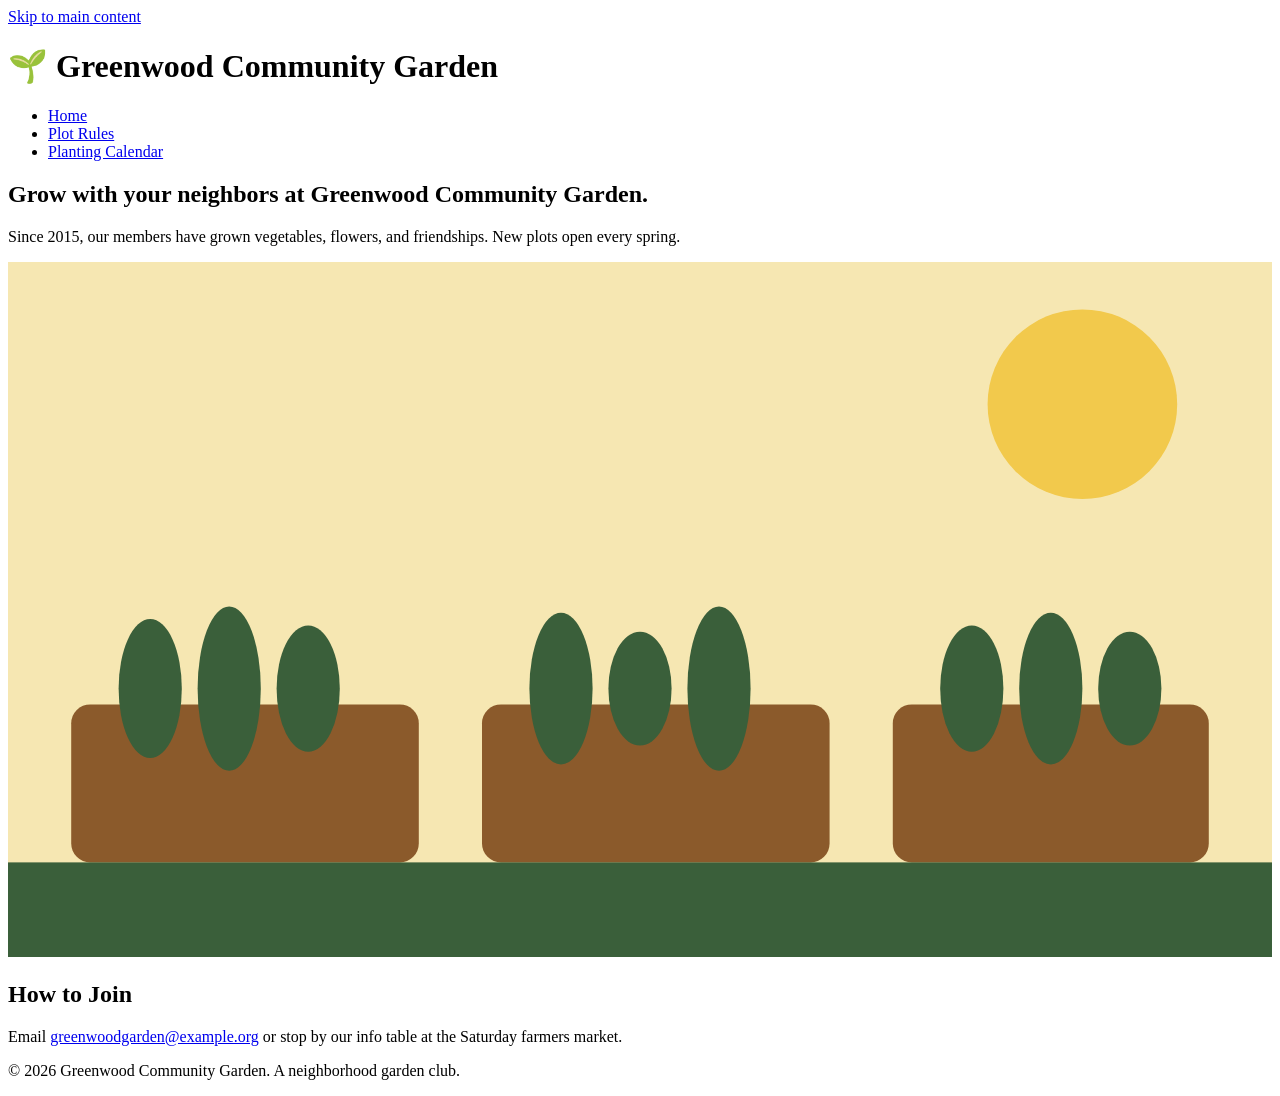
==== index.html @ 900cd8f7 "Agent: create index.html" ====
<!DOCTYPE html>
<html lang="en">
<head>
  <meta charset="UTF-8">
  <meta name="viewport" content="width=device-width, initial-scale=1.0">
  <title>Greenwood Community Garden — Home</title>
  <meta name="description" content="Grow with your neighbors at Greenwood Community Garden. Learn how to join our community garden club.">
  <link rel="stylesheet" href="styles.css">
</head>
<body>
  <a class="skip-link" href="#main-content">Skip to main content</a>

  <header class="site-header">
    <div class="header-inner">
      <h1 class="site-title">🌱 Greenwood Community Garden</h1>
      <nav class="main-nav" aria-label="Main navigation">
        <ul>
          <li><a href="index.html" aria-current="page">Home</a></li>
          <li><a href="rules.html">Plot Rules</a></li>
          <li><a href="calendar.html">Planting Calendar</a></li>
        </ul>
      </nav>
    </div>
  </header>

  <main id="main-content">
    <section class="hero">
      <h2>Grow with your neighbors at Greenwood Community Garden.</h2>
      <p class="lead">Since 2015, our members have grown vegetables, flowers, and friendships. New plots open every spring.</p>
    </section>

    <section class="garden-image-section" aria-label="Illustration of the community garden">
      <svg viewBox="0 0 400 220" role="img" aria-labelledby="gardenSvgTitle" class="garden-illustration">
        <title id="gardenSvgTitle">Illustration of raised garden beds with plants, under a sun, at Greenwood Community Garden</title>
        <rect x="0" y="0" width="400" height="220" fill="#F6E7B2"/>
        <circle cx="340" cy="45" r="30" fill="#F2C94C"/>
        <rect x="20" y="140" width="110" height="50" rx="6" fill="#8B5A2B"/>
        <rect x="150" y="140" width="110" height="50" rx="6" fill="#8B5A2B"/>
        <rect x="280" y="140" width="100" height="50" rx="6" fill="#8B5A2B"/>
        <g fill="#3A5F3A">
          <ellipse cx="45" cy="135" rx="10" ry="22"/>
          <ellipse cx="70" cy="135" rx="10" ry="26"/>
          <ellipse cx="95" cy="135" rx="10" ry="20"/>
          <ellipse cx="175" cy="135" rx="10" ry="24"/>
          <ellipse cx="200" cy="135" rx="10" ry="18"/>
          <ellipse cx="225" cy="135" rx="10" ry="26"/>
          <ellipse cx="305" cy="135" rx="10" ry="20"/>
          <ellipse cx="330" cy="135" rx="10" ry="24"/>
          <ellipse cx="355" cy="135" rx="10" ry="18"/>
        </g>
        <rect x="0" y="190" width="400" height="30" fill="#3A5F3A"/>
      </svg>
    </section>

    <section class="join-section">
      <h2>How to Join</h2>
      <p>Email <a href="mailto:greenwoodgarden@example.org">greenwoodgarden@example.org</a> or stop by our info table at the Saturday farmers market.</p>
    </section>
  </main>

  <footer class="site-footer">
    <p>&copy; 2026 Greenwood Community Garden. A neighborhood garden club.</p>
  </footer>
</body>
</html>
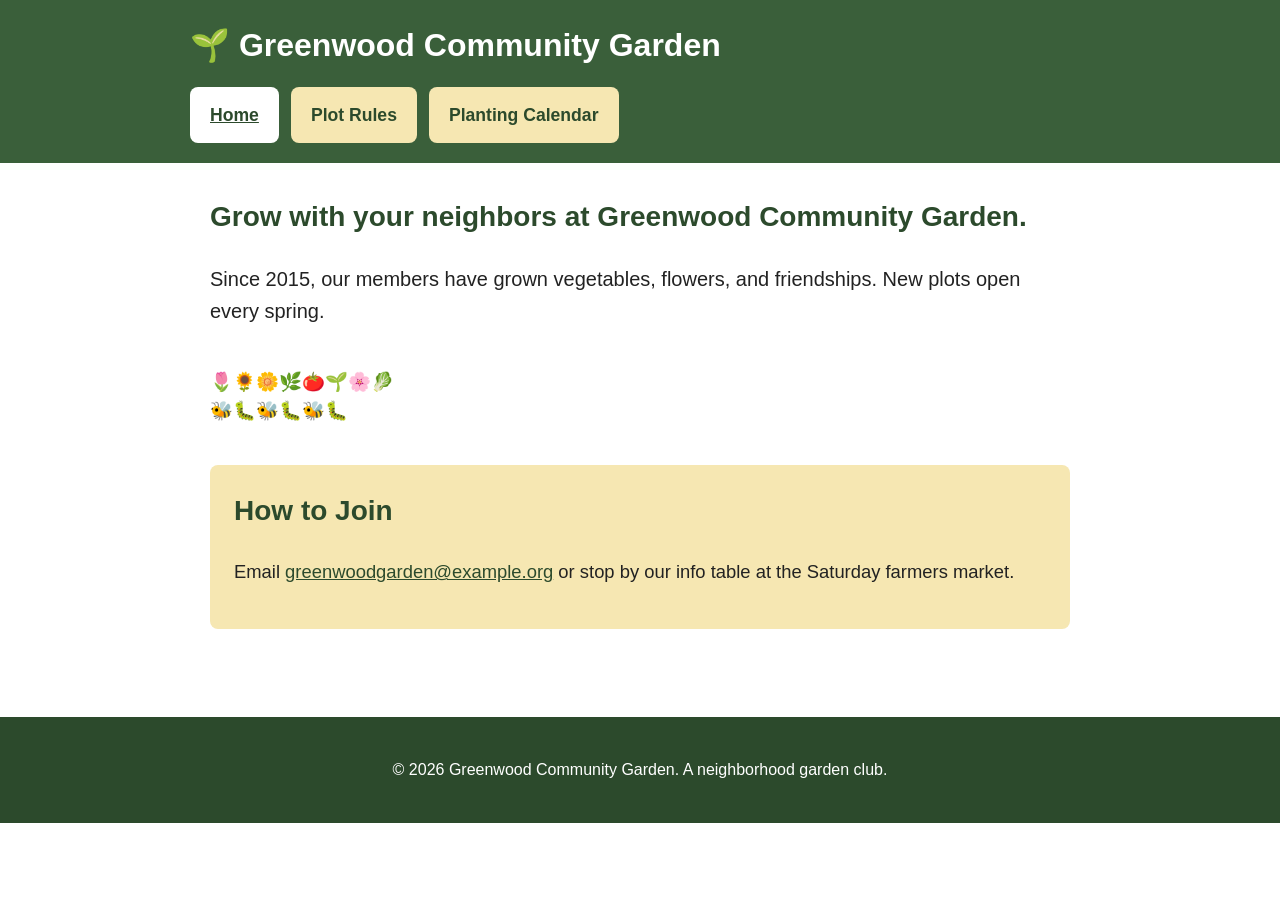
==== commit a73fa8c2: "Agent: update index.html" ====
--- a/index.html
+++ b/index.html
@@ -29,27 +29,48 @@
       <p class="lead">Since 2015, our members have grown vegetables, flowers, and friendships. New plots open every spring.</p>
     </section>
 
-    <section class="garden-image-section" aria-label="Illustration of the community garden">
-      <svg viewBox="0 0 400 220" role="img" aria-labelledby="gardenSvgTitle" class="garden-illustration">
-        <title id="gardenSvgTitle">Illustration of raised garden beds with plants, under a sun, at Greenwood Community Garden</title>
-        <rect x="0" y="0" width="400" height="220" fill="#F6E7B2"/>
-        <circle cx="340" cy="45" r="30" fill="#F2C94C"/>
-        <rect x="20" y="140" width="110" height="50" rx="6" fill="#8B5A2B"/>
-        <rect x="150" y="140" width="110" height="50" rx="6" fill="#8B5A2B"/>
-        <rect x="280" y="140" width="100" height="50" rx="6" fill="#8B5A2B"/>
-        <g fill="#3A5F3A">
-          <ellipse cx="45" cy="135" rx="10" ry="22"/>
-          <ellipse cx="70" cy="135" rx="10" ry="26"/>
-          <ellipse cx="95" cy="135" rx="10" ry="20"/>
-          <ellipse cx="175" cy="135" rx="10" ry="24"/>
-          <ellipse cx="200" cy="135" rx="10" ry="18"/>
-          <ellipse cx="225" cy="135" rx="10" ry="26"/>
-          <ellipse cx="305" cy="135" rx="10" ry="20"/>
-          <ellipse cx="330" cy="135" rx="10" ry="24"/>
-          <ellipse cx="355" cy="135" rx="10" ry="18"/>
-        </g>
-        <rect x="0" y="190" width="400" height="30" fill="#3A5F3A"/>
-      </svg>
+    <section class="garden-scene-section">
+      <h2 class="visually-hidden">A Peek at Our Garden</h2>
+
+      <!--
+        Decorative, animated garden scene. Built with plain emoji characters
+        and CSS animation for a lightweight, dependency-free effect.
+        Marked as a single image for assistive tech (role="img") so the
+        many decorative child elements are treated as one accessible unit,
+        and animation is disabled automatically for users who prefer
+        reduced motion (see styles.css).
+      -->
+      <div
+        id="livingGarden"
+        class="living-garden"
+        role="img"
+        aria-label="Illustration of raised garden beds full of flowers and plants, with bees, butterflies, and bugs drifting around them"
+      >
+        <noscript>
+          <div class="garden-image-section">
+            <svg viewBox="0 0 400 220" role="img" aria-labelledby="gardenSvgTitle" class="garden-illustration">
+              <title id="gardenSvgTitle">Illustration of raised garden beds with plants, under a sun, at Greenwood Community Garden</title>
+              <rect x="0" y="0" width="400" height="220" fill="#F6E7B2"/>
+              <circle cx="340" cy="45" r="30" fill="#F2C94C"/>
+              <rect x="20" y="140" width="110" height="50" rx="6" fill="#8B5A2B"/>
+              <rect x="150" y="140" width="110" height="50" rx="6" fill="#8B5A2B"/>
+              <rect x="280" y="140" width="100" height="50" rx="6" fill="#8B5A2B"/>
+              <g fill="#3A5F3A">
+                <ellipse cx="45" cy="135" rx="10" ry="22"/>
+                <ellipse cx="70" cy="135" rx="10" ry="26"/>
+                <ellipse cx="95" cy="135" rx="10" ry="20"/>
+                <ellipse cx="175" cy="135" rx="10" ry="24"/>
+                <ellipse cx="200" cy="135" rx="10" ry="18"/>
+                <ellipse cx="225" cy="135" rx="10" ry="26"/>
+                <ellipse cx="305" cy="135" rx="10" ry="20"/>
+                <ellipse cx="330" cy="135" rx="10" ry="24"/>
+                <ellipse cx="355" cy="135" rx="10" ry="18"/>
+              </g>
+              <rect x="0" y="190" width="400" height="30" fill="#3A5F3A"/>
+            </svg>
+          </div>
+        </noscript>
+      </div>
     </section>
 
     <section class="join-section">
@@ -61,5 +82,7 @@
   <footer class="site-footer">
     <p>&copy; 2026 Greenwood Community Garden. A neighborhood garden club.</p>
   </footer>
+
+  <script src="garden.js" defer></script>
 </body>
 </html>
--- a/styles.css
+++ b/styles.css
@@ -0,0 +1,227 @@
+/* Greenwood Community Garden — shared styles
+   Accessibility priority: high contrast, large readable text, generous spacing. */
+
+:root {
+  --color-green: #3A5F3A;
+  --color-green-dark: #2c4a2c;
+  --color-yellow: #F6E7B2;
+  --color-white: #FFFFFF;
+  --color-text: #222222;
+  --font-base: "Segoe UI", Verdana, Arial, Helvetica, sans-serif;
+}
+
+* {
+  box-sizing: border-box;
+}
+
+html {
+  font-size: 100%;
+}
+
+body {
+  margin: 0;
+  font-family: var(--font-base);
+  font-size: 1.15rem;
+  line-height: 1.6;
+  color: var(--color-text);
+  background-color: var(--color-white);
+}
+
+/* Skip link for keyboard/screen reader users */
+.skip-link {
+  position: absolute;
+  left: -999px;
+  top: 0;
+  background: var(--color-yellow);
+  color: var(--color-green-dark);
+  padding: 0.75rem 1rem;
+  font-weight: bold;
+  z-index: 100;
+}
+
+.skip-link:focus {
+  left: 0;
+}
+
+/* Header */
+.site-header {
+  background-color: var(--color-green);
+  color: var(--color-white);
+  padding: 1.25rem 1rem;
+}
+
+.header-inner {
+  max-width: 900px;
+  margin: 0 auto;
+}
+
+.site-title {
+  margin: 0 0 1rem 0;
+  font-size: 2rem;
+  color: var(--color-white);
+}
+
+.main-nav ul {
+  list-style: none;
+  display: flex;
+  flex-wrap: wrap;
+  gap: 0.75rem;
+  margin: 0;
+  padding: 0;
+}
+
+.main-nav a {
+  display: inline-block;
+  padding: 0.85rem 1.25rem;
+  background-color: var(--color-yellow);
+  color: var(--color-green-dark);
+  text-decoration: none;
+  font-weight: bold;
+  font-size: 1.1rem;
+  border-radius: 8px;
+  min-height: 44px;
+  min-width: 44px;
+}
+
+.main-nav a:hover,
+.main-nav a:focus {
+  background-color: var(--color-white);
+  outline: 3px solid var(--color-green-dark);
+}
+
+.main-nav a[aria-current="page"] {
+  background-color: var(--color-white);
+  text-decoration: underline;
+}
+
+/* Main content */
+main {
+  max-width: 900px;
+  margin: 0 auto;
+  padding: 2rem 1.25rem 3rem;
+}
+
+section {
+  margin-bottom: 2.5rem;
+}
+
+h2 {
+  color: var(--color-green-dark);
+  font-size: 1.75rem;
+  margin-top: 0;
+}
+
+.lead {
+  font-size: 1.25rem;
+}
+
+a {
+  color: var(--color-green-dark);
+}
+
+a:hover,
+a:focus {
+  text-decoration: underline;
+}
+
+/* Home hero */
+.hero {
+  text-align: left;
+}
+
+.garden-image-section {
+  margin-bottom: 2.5rem;
+}
+
+.garden-illustration {
+  width: 100%;
+  max-width: 600px;
+  height: auto;
+  display: block;
+  border: 4px solid var(--color-green);
+  border-radius: 8px;
+}
+
+/* Join section highlight box */
+.join-section {
+  background-color: var(--color-yellow);
+  padding: 1.5rem;
+  border-radius: 8px;
+}
+
+.join-section h2 {
+  margin-top: 0;
+}
+
+/* Rules list */
+.rules-list {
+  list-style: none;
+  padding: 0;
+  margin: 0;
+}
+
+.rules-list li {
+  background-color: var(--color-white);
+  border-left: 6px solid var(--color-green);
+  padding: 1rem 1.25rem;
+  margin-bottom: 1rem;
+  font-size: 1.15rem;
+}
+
+/* Calendar table */
+.calendar-table {
+  width: 100%;
+  border-collapse: collapse;
+  font-size: 1.1rem;
+}
+
+.calendar-table th,
+.calendar-table td {
+  border: 2px solid var(--color-green);
+  padding: 0.9rem 1rem;
+  text-align: left;
+}
+
+.calendar-table thead th {
+  background-color: var(--color-green);
+  color: var(--color-white);
+}
+
+.calendar-table tbody th {
+  background-color: var(--color-yellow);
+  color: var(--color-green-dark);
+}
+
+.visually-hidden {
+  position: absolute;
+  width: 1px;
+  height: 1px;
+  overflow: hidden;
+  clip: rect(0 0 0 0);
+  white-space: nowrap;
+}
+
+/* Footer */
+.site-footer {
+  background-color: var(--color-green-dark);
+  color: var(--color-white);
+  text-align: center;
+  padding: 1.5rem 1rem;
+  font-size: 1rem;
+}
+
+/* Focus visibility everywhere */
+a:focus,
+button:focus {
+  outline: 3px solid var(--color-green-dark);
+  outline-offset: 2px;
+}
+
+@media (max-width: 480px) {
+  .site-title {
+    font-size: 1.5rem;
+  }
+  h2 {
+    font-size: 1.4rem;
+  }
+}
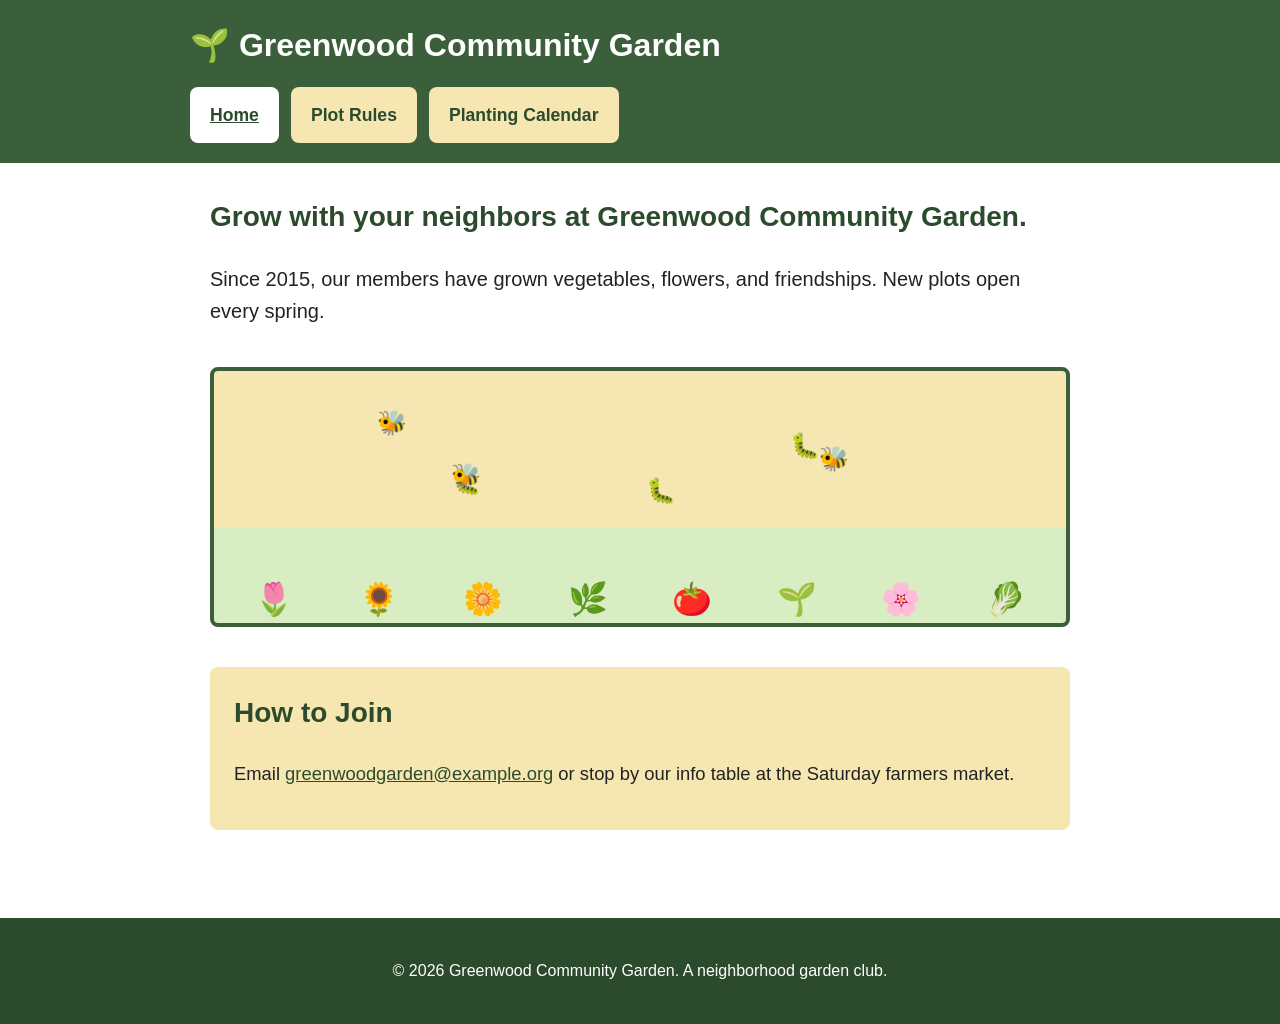
==== commit f63cc4c5: "Agent: update index.html" ====
--- a/index.html
+++ b/index.html
@@ -12,12 +12,12 @@
 
   <header class="site-header">
     <div class="header-inner">
-      <h1 class="site-title">🌱 Greenwood Community Garden</h1>
+      <h1 class="site-title"><span aria-hidden="true">🌱</span> Greenwood Community Garden</h1>
       <nav class="main-nav" aria-label="Main navigation">
-        <ul>
-          <li><a href="index.html" aria-current="page">Home</a></li>
-          <li><a href="rules.html">Plot Rules</a></li>
-          <li><a href="calendar.html">Planting Calendar</a></li>
+        <ul role="list">
+          <li role="listitem"><a href="index.html" aria-current="page">Home</a></li>
+          <li role="listitem"><a href="rules.html">Plot Rules</a></li>
+          <li role="listitem"><a href="calendar.html">Planting Calendar</a></li>
         </ul>
       </nav>
     </div>
--- a/styles.css
+++ b/styles.css
@@ -129,13 +129,115 @@
   text-align: left;
 }
 
+/* Living garden novelty scene (replaces the old static SVG image) */
+.garden-scene-section {
+  margin-bottom: 2.5rem;
+}
+
+.living-garden {
+  position: relative;
+  width: 100%;
+  height: 260px;
+  background: linear-gradient(
+    to bottom,
+    #F6E7B2 0%,
+    #F6E7B2 62%,
+    #d9edc2 62%,
+    #d9edc2 100%
+  );
+  border: 4px solid var(--color-green);
+  border-radius: 8px;
+  overflow: hidden;
+}
+
+.garden-plants {
+  position: absolute;
+  bottom: 8px;
+  left: 0;
+  width: 100%;
+  display: flex;
+  justify-content: space-around;
+  align-items: flex-end;
+  padding: 0 0.5rem;
+  font-size: 2rem;
+  line-height: 1;
+}
+
+.garden-plant {
+  display: inline-block;
+}
+
+.garden-critter {
+  position: absolute;
+  font-size: 1.5rem;
+  line-height: 1;
+  will-change: transform;
+  animation-timing-function: ease-in-out;
+  animation-iteration-count: infinite;
+}
+
+.fly-anim {
+  animation-name: garden-fly;
+}
+
+.crawl-anim {
+  animation-name: garden-crawl;
+}
+
+@keyframes garden-fly {
+  0% {
+    transform: translate(0, 0) rotate(0deg);
+  }
+  20% {
+    transform: translate(45px, -30px) rotate(8deg);
+  }
+  40% {
+    transform: translate(90px, 10px) rotate(-8deg);
+  }
+  60% {
+    transform: translate(45px, 45px) rotate(6deg);
+  }
+  80% {
+    transform: translate(-20px, 15px) rotate(-4deg);
+  }
+  100% {
+    transform: translate(0, 0) rotate(0deg);
+  }
+}
+
+@keyframes garden-crawl {
+  0% {
+    transform: translate(0, 0);
+  }
+  25% {
+    transform: translate(25px, -6px);
+  }
+  50% {
+    transform: translate(50px, 4px);
+  }
+  75% {
+    transform: translate(25px, 10px);
+  }
+  100% {
+    transform: translate(0, 0);
+  }
+}
+
+/* Respect users who prefer reduced motion: keep the emoji visible but
+   stop them from moving, per WCAG guidance on motion animation. */
+@media (prefers-reduced-motion: reduce) {
+  .garden-critter {
+    animation: none !important;
+  }
+}
+
+/* Fallback SVG image (shown only when JavaScript is unavailable) */
 .garden-image-section {
-  margin-bottom: 2.5rem;
+  margin: 0;
 }
 
 .garden-illustration {
   width: 100%;
-  max-width: 600px;
   height: auto;
   display: block;
   border: 4px solid var(--color-green);
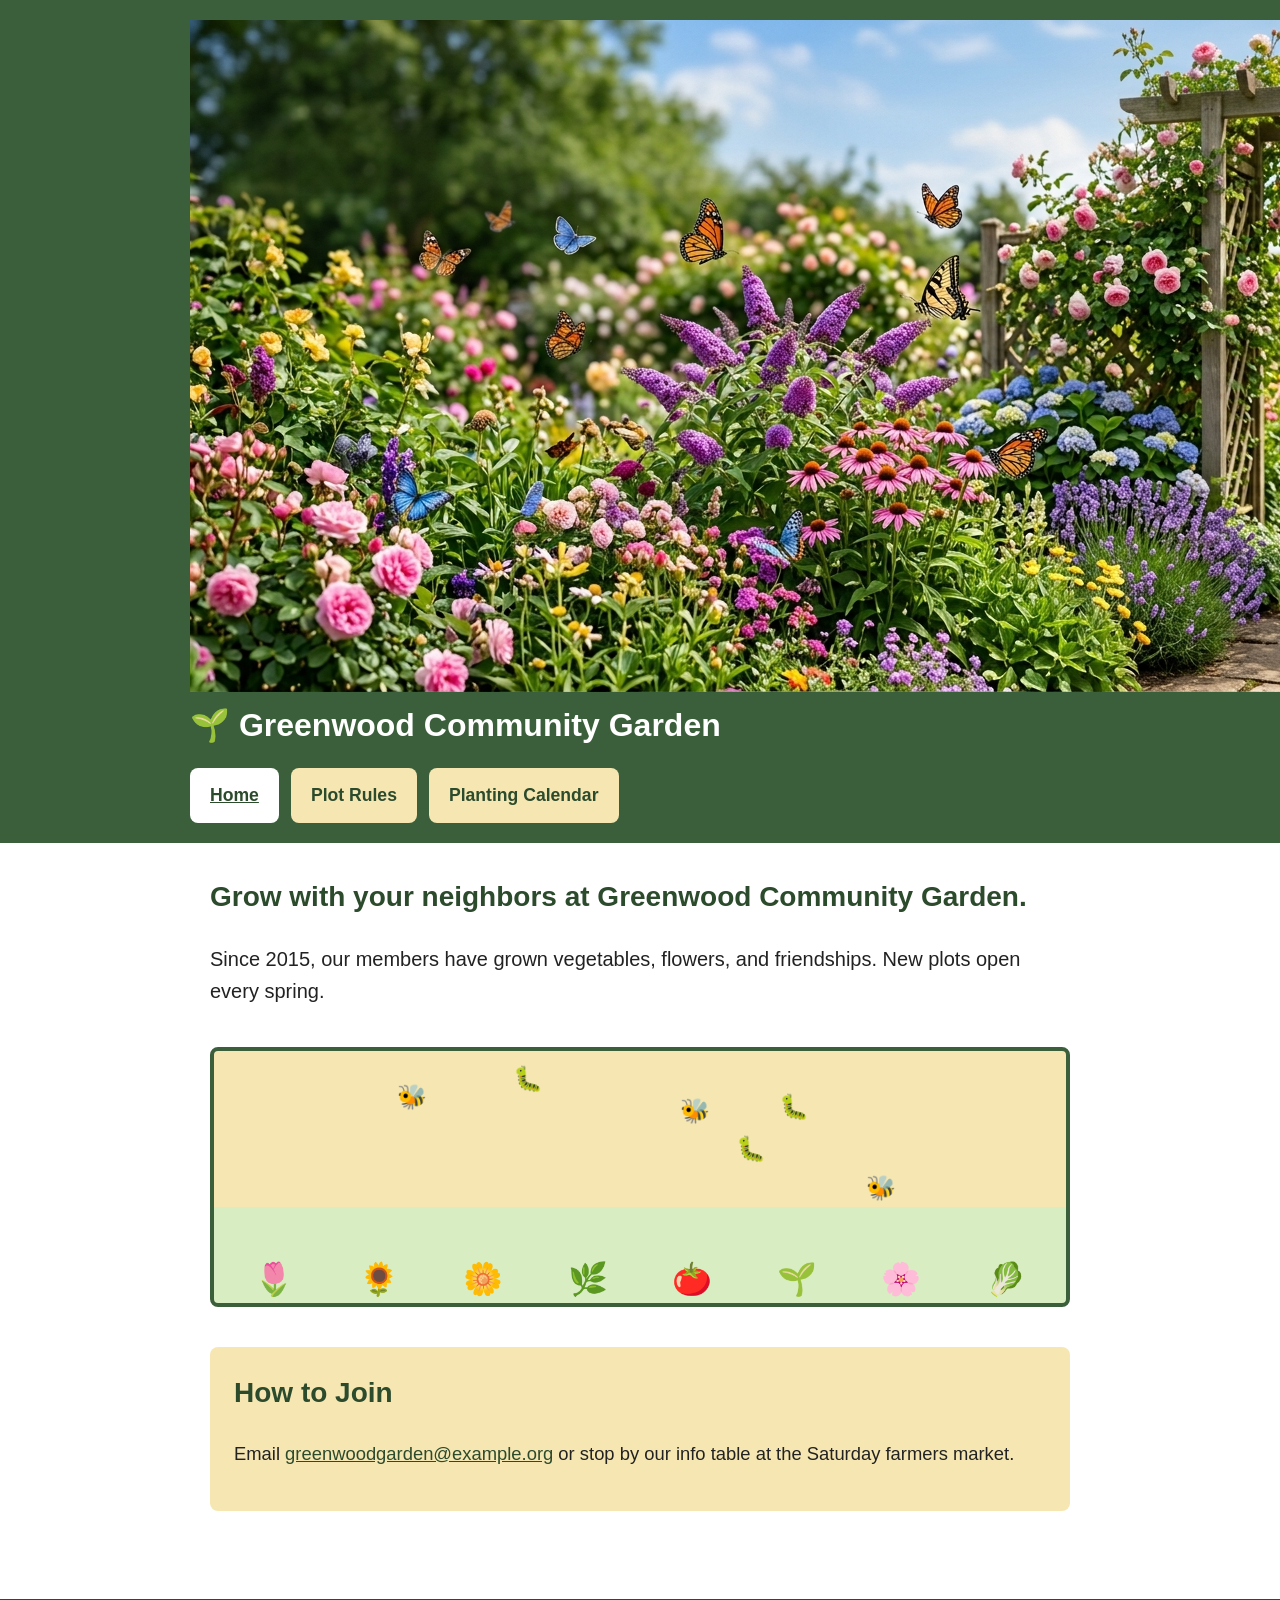
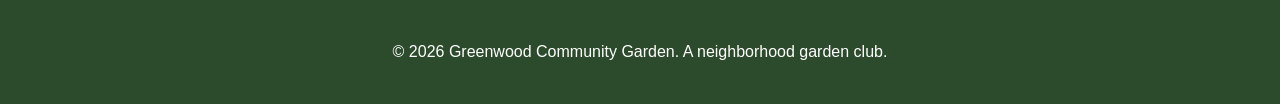
==== commit 6c0247aa: "Agent: update index.html" ====
--- a/index.html
+++ b/index.html
@@ -12,6 +12,7 @@
 
   <header class="site-header">
     <div class="header-inner">
+      <img src="images/header01.png" alt="Illustration banner for Greenwood Community Garden showing garden plots and plants" class="header-image">
       <h1 class="site-title"><span aria-hidden="true">🌱</span> Greenwood Community Garden</h1>
       <nav class="main-nav" aria-label="Main navigation">
         <ul role="list">
--- a/styles.css
+++ b/styles.css
@@ -295,11 +295,15 @@
 }
 
 .visually-hidden {
-  position: absolute;
+  position: absolute !important;
   width: 1px;
   height: 1px;
+  margin: -1px;
+  padding: 0;
+  border: 0;
   overflow: hidden;
   clip: rect(0 0 0 0);
+  clip-path: inset(50%);
   white-space: nowrap;
 }
 
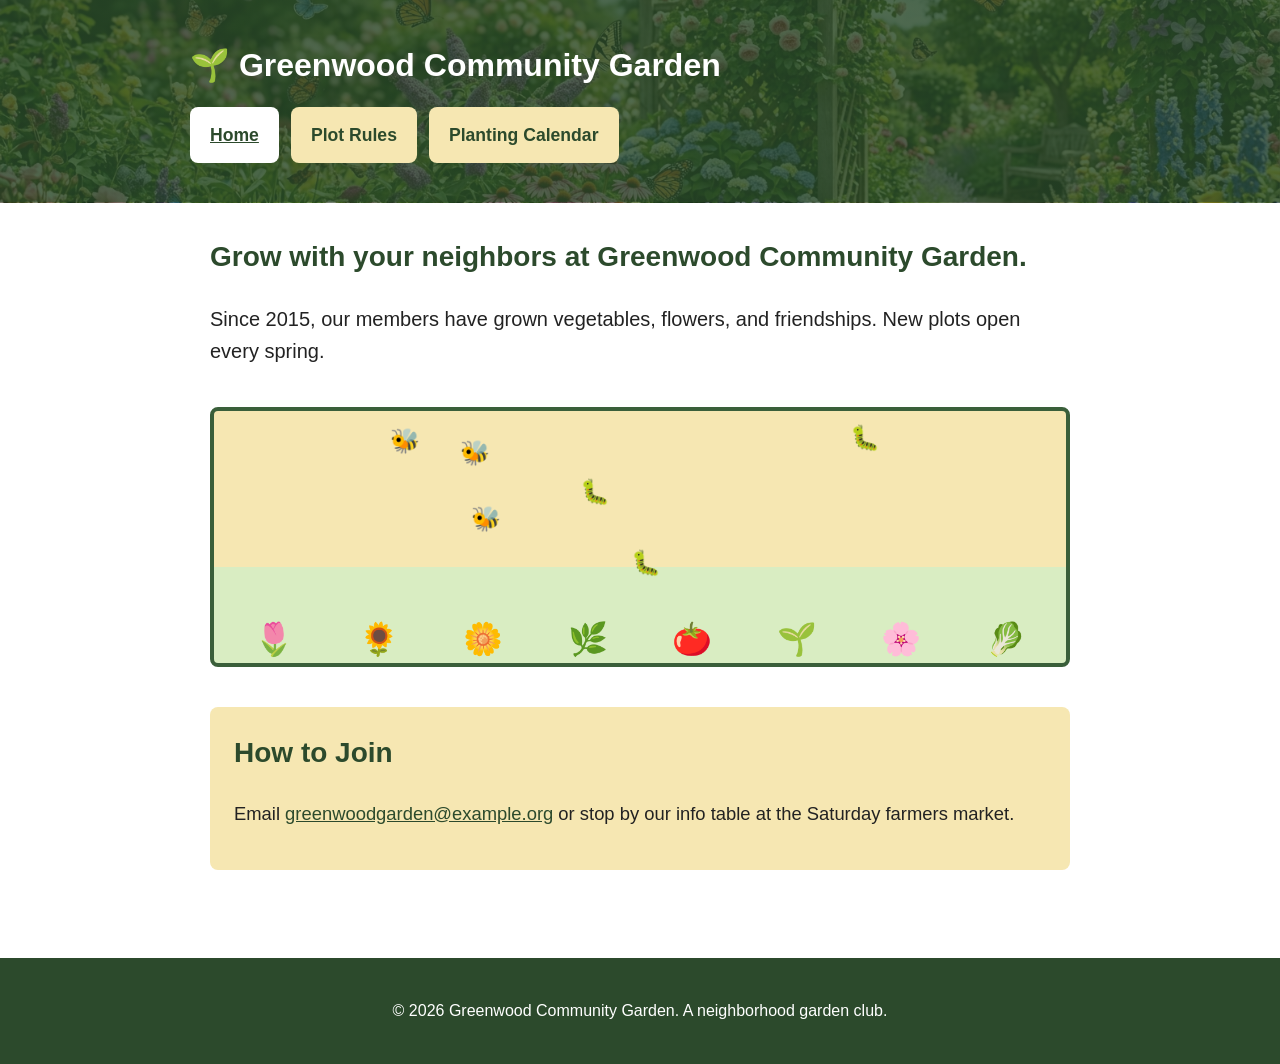
==== commit 1aef90ca: "Agent: update index.html" ====
--- a/index.html
+++ b/index.html
@@ -12,7 +12,6 @@
 
   <header class="site-header">
     <div class="header-inner">
-      <img src="images/header01.png" alt="Illustration banner for Greenwood Community Garden showing garden plots and plants" class="header-image">
       <h1 class="site-title"><span aria-hidden="true">🌱</span> Greenwood Community Garden</h1>
       <nav class="main-nav" aria-label="Main navigation">
         <ul role="list">
--- a/styles.css
+++ b/styles.css
@@ -45,9 +45,12 @@
 
 /* Header */
 .site-header {
-  background-color: var(--color-green);
+  background-image: linear-gradient(rgba(42, 74, 42, 0.82), rgba(42, 74, 42, 0.82)), url("images/header01.png");
+  background-size: cover;
+  background-position: center;
+  background-repeat: no-repeat;
   color: var(--color-white);
-  padding: 1.25rem 1rem;
+  padding: 2.5rem 1rem;
 }
 
 .header-inner {
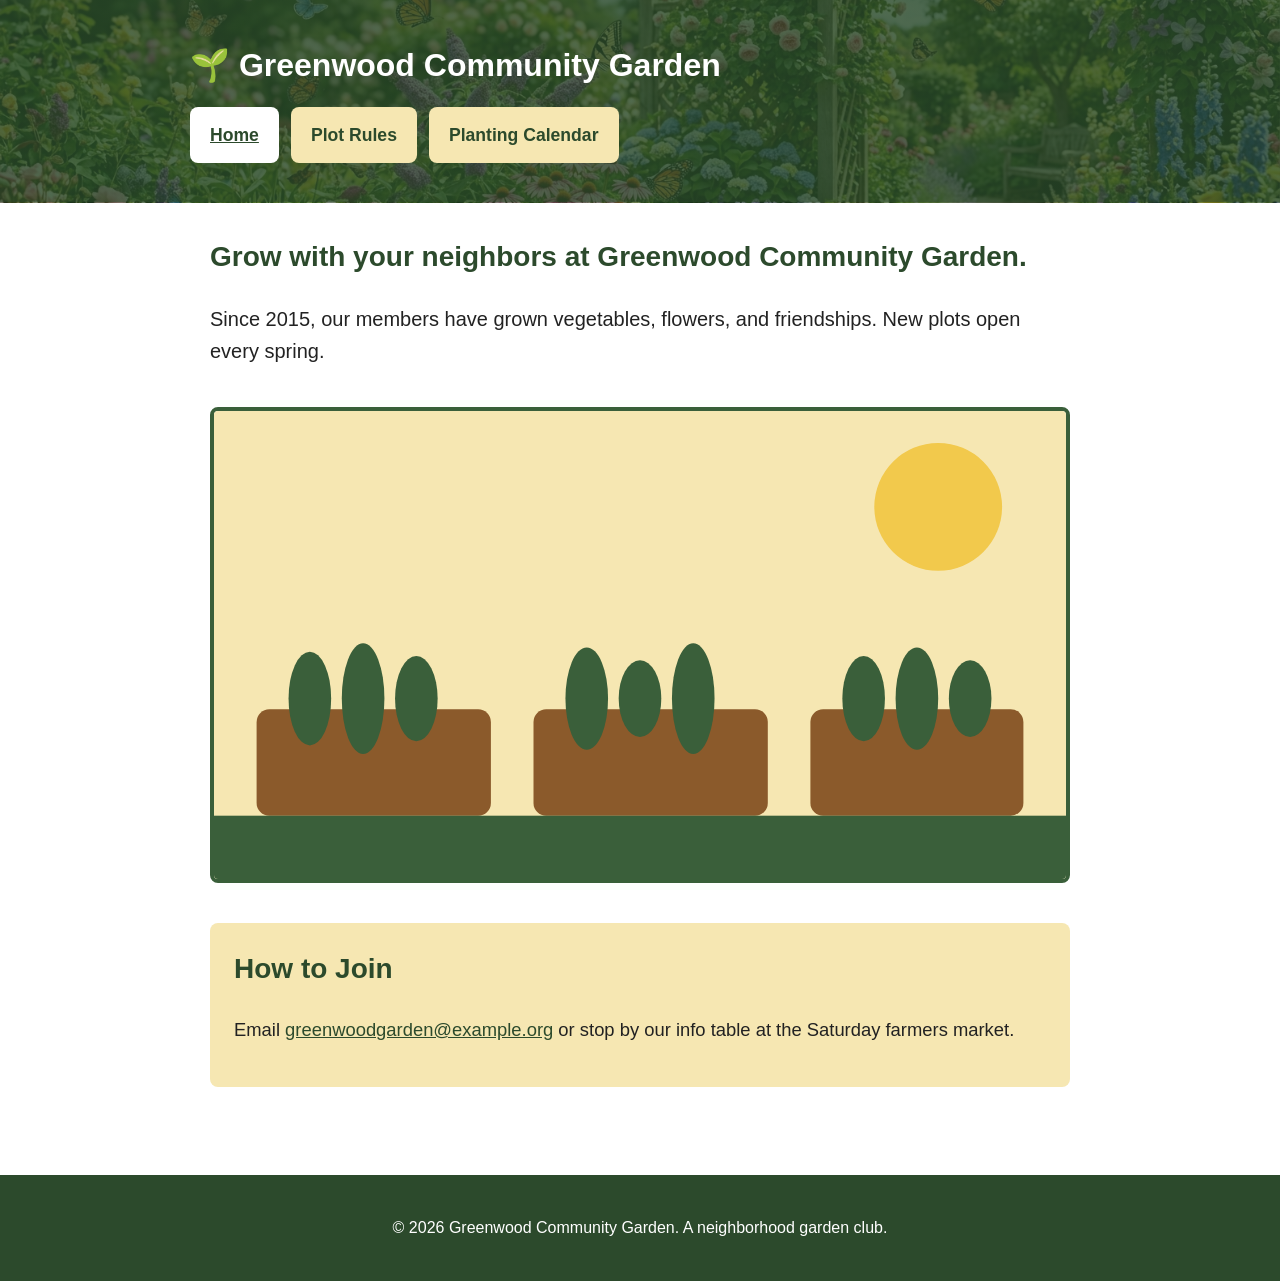
==== commit 7da0f5b7: "Agent: update index.html" ====
--- a/index.html
+++ b/index.html
@@ -32,44 +32,27 @@
     <section class="garden-scene-section">
       <h2 class="visually-hidden">A Peek at Our Garden</h2>
 
-      <!--
-        Decorative, animated garden scene. Built with plain emoji characters
-        and CSS animation for a lightweight, dependency-free effect.
-        Marked as a single image for assistive tech (role="img") so the
-        many decorative child elements are treated as one accessible unit,
-        and animation is disabled automatically for users who prefer
-        reduced motion (see styles.css).
-      -->
-      <div
-        id="livingGarden"
-        class="living-garden"
-        role="img"
-        aria-label="Illustration of raised garden beds full of flowers and plants, with bees, butterflies, and bugs drifting around them"
-      >
-        <noscript>
-          <div class="garden-image-section">
-            <svg viewBox="0 0 400 220" role="img" aria-labelledby="gardenSvgTitle" class="garden-illustration">
-              <title id="gardenSvgTitle">Illustration of raised garden beds with plants, under a sun, at Greenwood Community Garden</title>
-              <rect x="0" y="0" width="400" height="220" fill="#F6E7B2"/>
-              <circle cx="340" cy="45" r="30" fill="#F2C94C"/>
-              <rect x="20" y="140" width="110" height="50" rx="6" fill="#8B5A2B"/>
-              <rect x="150" y="140" width="110" height="50" rx="6" fill="#8B5A2B"/>
-              <rect x="280" y="140" width="100" height="50" rx="6" fill="#8B5A2B"/>
-              <g fill="#3A5F3A">
-                <ellipse cx="45" cy="135" rx="10" ry="22"/>
-                <ellipse cx="70" cy="135" rx="10" ry="26"/>
-                <ellipse cx="95" cy="135" rx="10" ry="20"/>
-                <ellipse cx="175" cy="135" rx="10" ry="24"/>
-                <ellipse cx="200" cy="135" rx="10" ry="18"/>
-                <ellipse cx="225" cy="135" rx="10" ry="26"/>
-                <ellipse cx="305" cy="135" rx="10" ry="20"/>
-                <ellipse cx="330" cy="135" rx="10" ry="24"/>
-                <ellipse cx="355" cy="135" rx="10" ry="18"/>
-              </g>
-              <rect x="0" y="190" width="400" height="30" fill="#3A5F3A"/>
-            </svg>
-          </div>
-        </noscript>
+      <div class="garden-image-section">
+        <svg viewBox="0 0 400 220" role="img" aria-labelledby="gardenSvgTitle" class="garden-illustration">
+          <title id="gardenSvgTitle">Illustration of raised garden beds with plants, under a sun, at Greenwood Community Garden</title>
+          <rect x="0" y="0" width="400" height="220" fill="#F6E7B2"/>
+          <circle cx="340" cy="45" r="30" fill="#F2C94C"/>
+          <rect x="20" y="140" width="110" height="50" rx="6" fill="#8B5A2B"/>
+          <rect x="150" y="140" width="110" height="50" rx="6" fill="#8B5A2B"/>
+          <rect x="280" y="140" width="100" height="50" rx="6" fill="#8B5A2B"/>
+          <g fill="#3A5F3A">
+            <ellipse cx="45" cy="135" rx="10" ry="22"/>
+            <ellipse cx="70" cy="135" rx="10" ry="26"/>
+            <ellipse cx="95" cy="135" rx="10" ry="20"/>
+            <ellipse cx="175" cy="135" rx="10" ry="24"/>
+            <ellipse cx="200" cy="135" rx="10" ry="18"/>
+            <ellipse cx="225" cy="135" rx="10" ry="26"/>
+            <ellipse cx="305" cy="135" rx="10" ry="20"/>
+            <ellipse cx="330" cy="135" rx="10" ry="24"/>
+            <ellipse cx="355" cy="135" rx="10" ry="18"/>
+          </g>
+          <rect x="0" y="190" width="400" height="30" fill="#3A5F3A"/>
+        </svg>
       </div>
     </section>
 
@@ -82,7 +65,5 @@
   <footer class="site-footer">
     <p>&copy; 2026 Greenwood Community Garden. A neighborhood garden club.</p>
   </footer>
-
-  <script src="garden.js" defer></script>
 </body>
 </html>
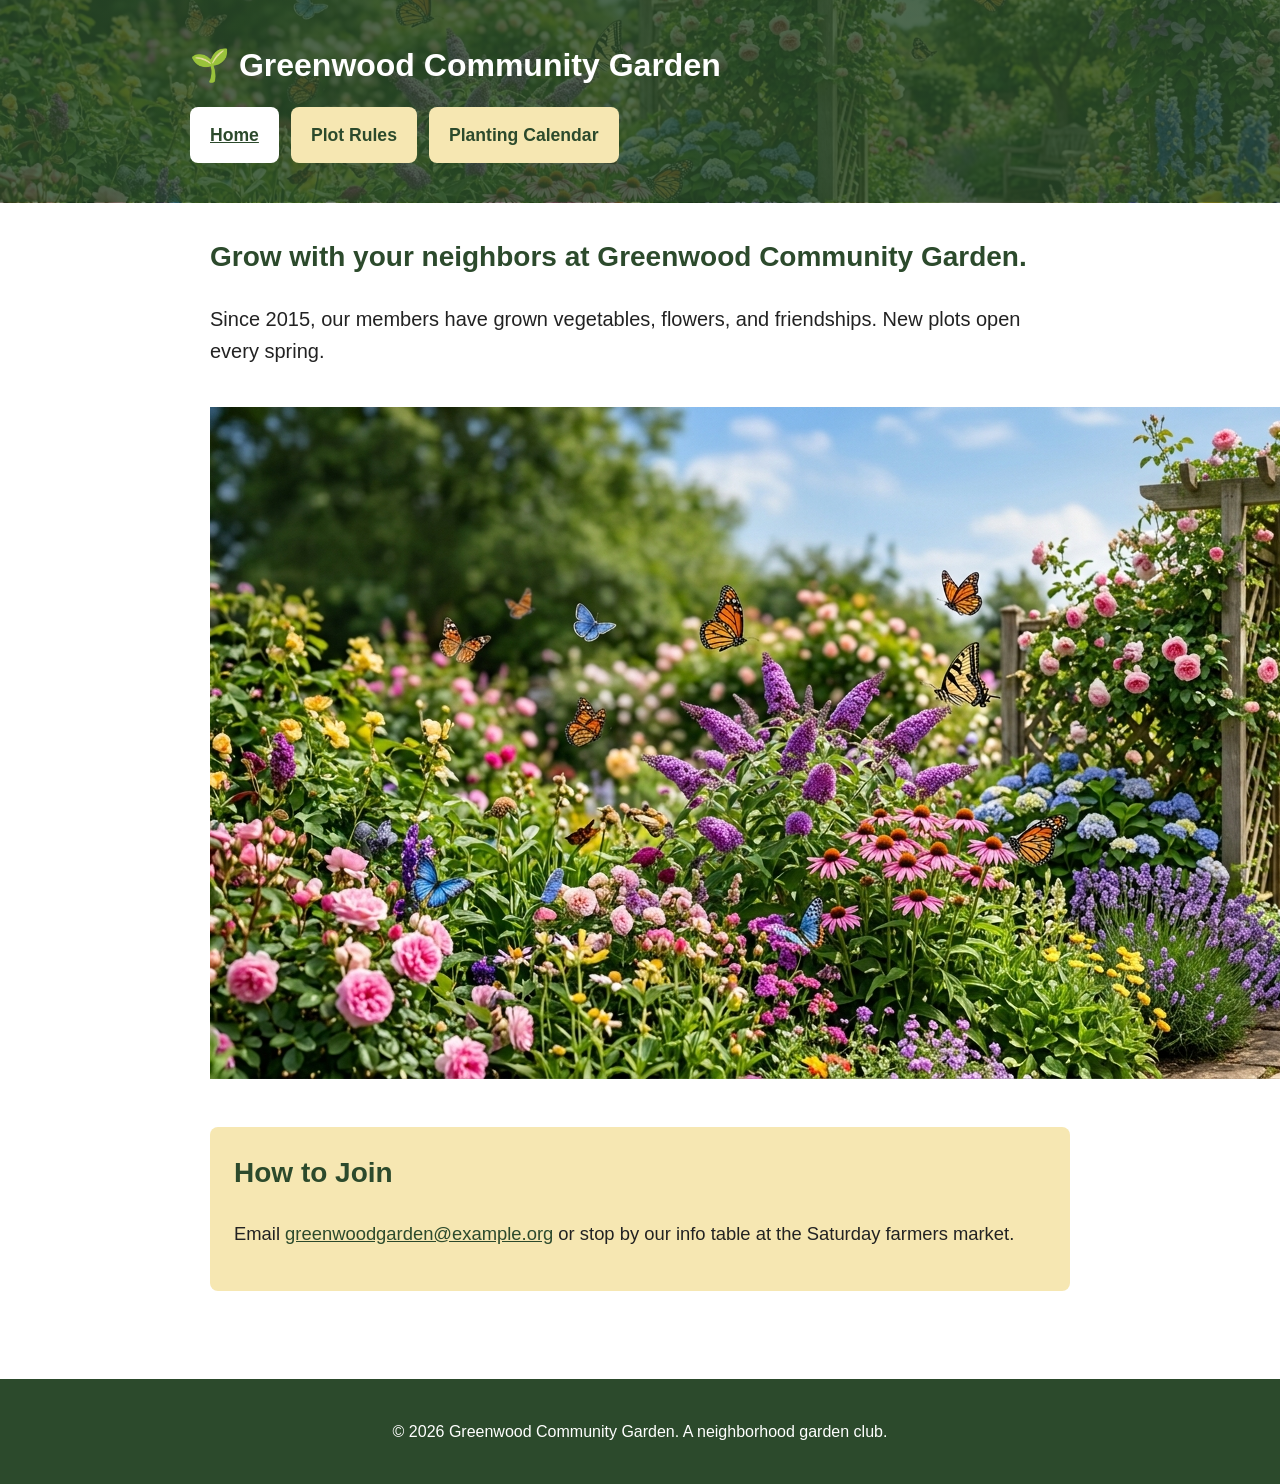
==== commit 5368e609: "Agent: update index.html" ====
--- a/index.html
+++ b/index.html
@@ -33,26 +33,7 @@
       <h2 class="visually-hidden">A Peek at Our Garden</h2>
 
       <div class="garden-image-section">
-        <svg viewBox="0 0 400 220" role="img" aria-labelledby="gardenSvgTitle" class="garden-illustration">
-          <title id="gardenSvgTitle">Illustration of raised garden beds with plants, under a sun, at Greenwood Community Garden</title>
-          <rect x="0" y="0" width="400" height="220" fill="#F6E7B2"/>
-          <circle cx="340" cy="45" r="30" fill="#F2C94C"/>
-          <rect x="20" y="140" width="110" height="50" rx="6" fill="#8B5A2B"/>
-          <rect x="150" y="140" width="110" height="50" rx="6" fill="#8B5A2B"/>
-          <rect x="280" y="140" width="100" height="50" rx="6" fill="#8B5A2B"/>
-          <g fill="#3A5F3A">
-            <ellipse cx="45" cy="135" rx="10" ry="22"/>
-            <ellipse cx="70" cy="135" rx="10" ry="26"/>
-            <ellipse cx="95" cy="135" rx="10" ry="20"/>
-            <ellipse cx="175" cy="135" rx="10" ry="24"/>
-            <ellipse cx="200" cy="135" rx="10" ry="18"/>
-            <ellipse cx="225" cy="135" rx="10" ry="26"/>
-            <ellipse cx="305" cy="135" rx="10" ry="20"/>
-            <ellipse cx="330" cy="135" rx="10" ry="24"/>
-            <ellipse cx="355" cy="135" rx="10" ry="18"/>
-          </g>
-          <rect x="0" y="190" width="400" height="30" fill="#3A5F3A"/>
-        </svg>
+        <img src="images/header01.png" alt="Lush raised garden beds with vegetables and flowers at Greenwood Community Garden" class="garden-photo">
       </div>
     </section>
 
--- a/styles.css
+++ b/styles.css
@@ -132,109 +132,12 @@
   text-align: left;
 }
 
-/* Living garden novelty scene (replaces the old static SVG image) */
+/* Garden scene section */
 .garden-scene-section {
   margin-bottom: 2.5rem;
 }
 
-.living-garden {
-  position: relative;
-  width: 100%;
-  height: 260px;
-  background: linear-gradient(
-    to bottom,
-    #F6E7B2 0%,
-    #F6E7B2 62%,
-    #d9edc2 62%,
-    #d9edc2 100%
-  );
-  border: 4px solid var(--color-green);
-  border-radius: 8px;
-  overflow: hidden;
-}
-
-.garden-plants {
-  position: absolute;
-  bottom: 8px;
-  left: 0;
-  width: 100%;
-  display: flex;
-  justify-content: space-around;
-  align-items: flex-end;
-  padding: 0 0.5rem;
-  font-size: 2rem;
-  line-height: 1;
-}
-
-.garden-plant {
-  display: inline-block;
-}
-
-.garden-critter {
-  position: absolute;
-  font-size: 1.5rem;
-  line-height: 1;
-  will-change: transform;
-  animation-timing-function: ease-in-out;
-  animation-iteration-count: infinite;
-}
-
-.fly-anim {
-  animation-name: garden-fly;
-}
-
-.crawl-anim {
-  animation-name: garden-crawl;
-}
-
-@keyframes garden-fly {
-  0% {
-    transform: translate(0, 0) rotate(0deg);
-  }
-  20% {
-    transform: translate(45px, -30px) rotate(8deg);
-  }
-  40% {
-    transform: translate(90px, 10px) rotate(-8deg);
-  }
-  60% {
-    transform: translate(45px, 45px) rotate(6deg);
-  }
-  80% {
-    transform: translate(-20px, 15px) rotate(-4deg);
-  }
-  100% {
-    transform: translate(0, 0) rotate(0deg);
-  }
-}
-
-@keyframes garden-crawl {
-  0% {
-    transform: translate(0, 0);
-  }
-  25% {
-    transform: translate(25px, -6px);
-  }
-  50% {
-    transform: translate(50px, 4px);
-  }
-  75% {
-    transform: translate(25px, 10px);
-  }
-  100% {
-    transform: translate(0, 0);
-  }
-}
-
-/* Respect users who prefer reduced motion: keep the emoji visible but
-   stop them from moving, per WCAG guidance on motion animation. */
-@media (prefers-reduced-motion: reduce) {
-  .garden-critter {
-    animation: none !important;
-  }
-}
-
-/* Fallback SVG image (shown only when JavaScript is unavailable) */
+/* Illustration of the garden (static SVG) */
 .garden-image-section {
   margin: 0;
 }
